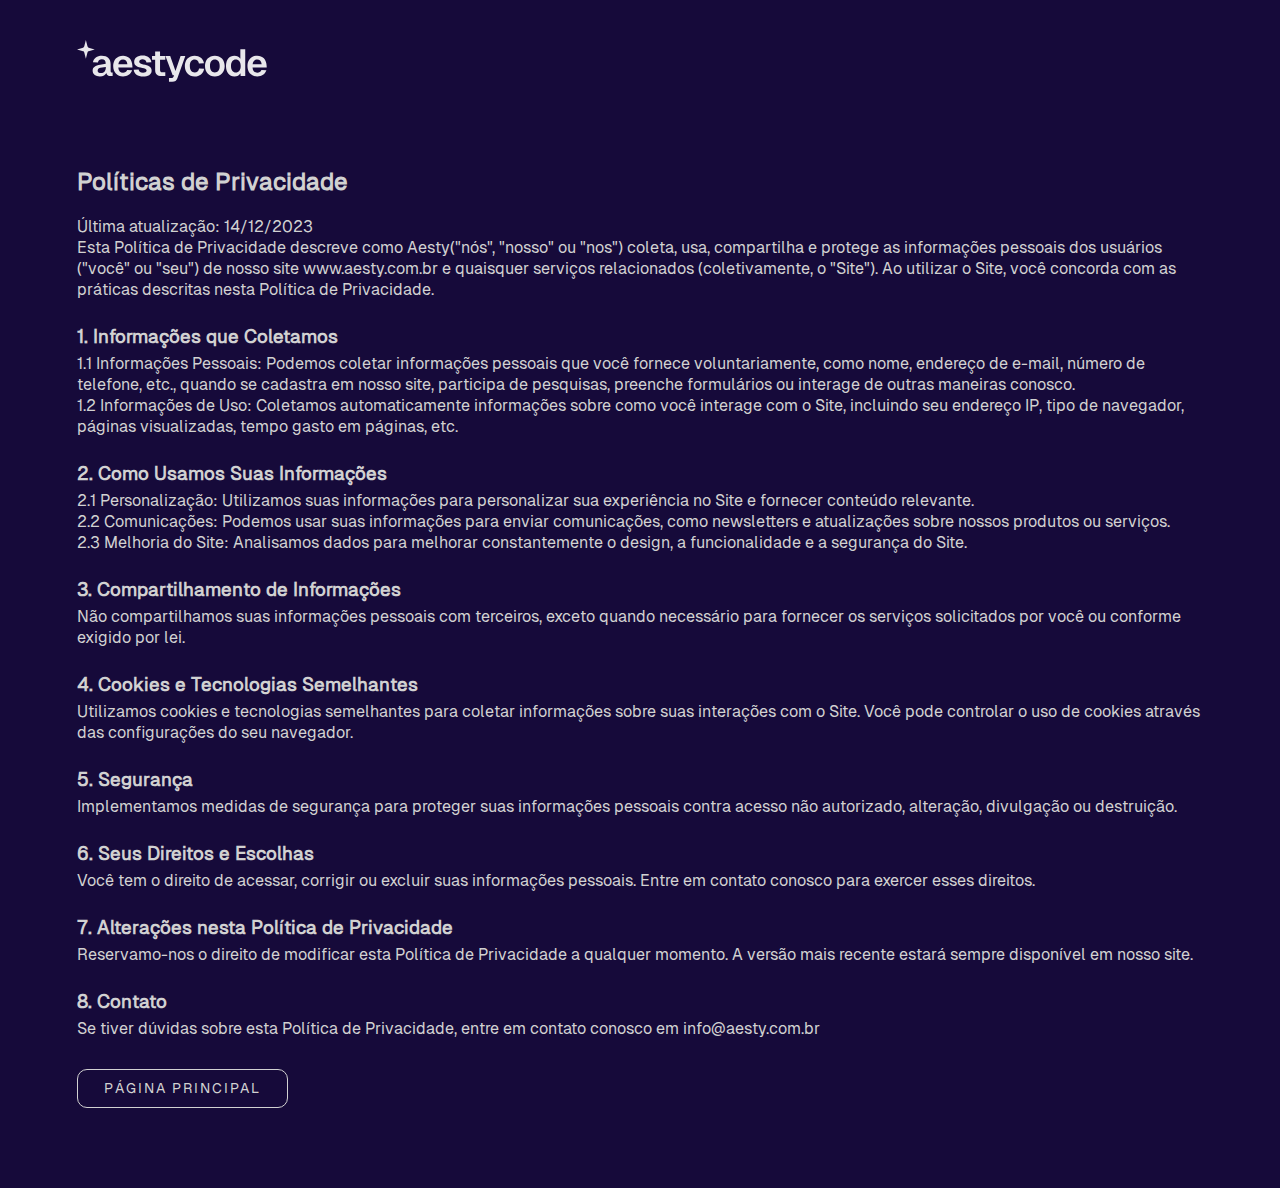
==== politica-de-privacidade.html @ e8071d69 "Atualizações 2024" ====
<!DOCTYPE html>
<html lang="pt-br">
<head>
    <meta charset="UTF-8">
    <meta name="viewport" content="width=device-width, initial-scale=1.0">
    <meta name="description" content="Sites e Landing Pages com design único, boa usabilidade e alta performance.">
    <meta name="author" content="Aestycode">
    <meta property="og:title" content="Aestycode - Sites e Landing Pages.">
    <meta property="og:description" content="Sites e Landing Pages com design único, boa usabilidade e alta performance.">
    <meta property="og:image" content="https://aesty.com.br/assets/images/og-image.jpg">
    <meta property="og:url" content="https://aesty.com.br">
    <title>Política de Privacidade - Aestycode - Sites e Landing Pages com design único, boa usabilidade e alta performance.</title>

    <link rel="shortcut icon" href="favicon.svg" type="svg">

    <link rel="stylesheet" href="assets/css/style.css">
</head>
<body style="background-color: #160a3a;">

    <div class="container">
        <div class="logo-politicas" style="padding-top: 40px;">
            <a href="index.html"><img src="assets/images/Logo_Aestycode_White.svg" width="190"></a>
        </div>
    </div>

    <div class="lgpd">
        <div class="container">
            <h2>Políticas de Privacidade</h2>
            <span>Última atualização: 14/12/2023</span>
            <p>Esta Política de Privacidade descreve como Aesty("nós", "nosso" ou "nos") coleta, usa, compartilha e protege as informações pessoais dos usuários ("você" ou "seu") de nosso site www.aesty.com.br e quaisquer serviços relacionados (coletivamente, o "Site"). Ao utilizar o Site, você concorda com as práticas descritas nesta Política de Privacidade.</p>
            <h3>1. Informações que Coletamos</h3>
            <p>1.1 Informações Pessoais: Podemos coletar informações pessoais que você fornece voluntariamente, como nome, endereço de e-mail, número de telefone, etc., quando se cadastra em nosso site, participa de pesquisas, preenche formulários ou interage de outras maneiras conosco.</p>
            <p>1.2 Informações de Uso: Coletamos automaticamente informações sobre como você interage com o Site, incluindo seu endereço IP, tipo de navegador, páginas visualizadas, tempo gasto em páginas, etc.</p>
            <h3>2. Como Usamos Suas Informações</h3>
            <p>2.1 Personalização: Utilizamos suas informações para personalizar sua experiência no Site e fornecer conteúdo relevante.</p>
            <p>2.2 Comunicações: Podemos usar suas informações para enviar comunicações, como newsletters e atualizações sobre nossos produtos ou serviços.</p>
            <p>2.3 Melhoria do Site: Analisamos dados para melhorar constantemente o design, a funcionalidade e a segurança do Site.</p>
            <h3>3. Compartilhamento de Informações</h3>
            <p>Não compartilhamos suas informações pessoais com terceiros, exceto quando necessário para fornecer os serviços solicitados por você ou conforme exigido por lei.</p>
            <h3>4. Cookies e Tecnologias Semelhantes</h3>
            <p>Utilizamos cookies e tecnologias semelhantes para coletar informações sobre suas interações com o Site. Você pode controlar o uso de cookies através das configurações do seu navegador.</p>
            <h3>5. Segurança</h3>
            <p>Implementamos medidas de segurança para proteger suas informações pessoais contra acesso não autorizado, alteração, divulgação ou destruição.</p>
            <h3>6. Seus Direitos e Escolhas</h3>
            <p>Você tem o direito de acessar, corrigir ou excluir suas informações pessoais. Entre em contato conosco para exercer esses direitos.</p>
            <h3>7. Alterações nesta Política de Privacidade</h3>
            <p>Reservamo-nos o direito de modificar esta Política de Privacidade a qualquer momento. A versão mais recente estará sempre disponível em nosso site.</p>
            <h3>8. Contato</h3>
            <p>Se tiver dúvidas sobre esta Política de Privacidade, entre em contato conosco em info@aesty.com.br</p>
            <a href="index.html">Página Principal</a>
        </div>
    </div>

    <script src="assets/js/script.js"></script>
</body>
</html>
---- assets/css/style.css ----
@font-face{font-family:"Geist";src:url("/assets/fonts/Geist-Regular.woff2") format("woff2");font-style:normal}@font-face{font-family:"Geist-Bold";src:url("/assets/fonts/Geist-Bold.woff2") format("woff2");font-style:normal}@font-face{font-family:"Geist-Semi-Bold";src:url("/assets/fonts/Geist-SemiBold.woff2") format("woff2");font-style:normal}@font-face{font-family:"Geist-Light";src:url("/assets/fonts/Geist-Light.woff2") format("woff2");font-style:normal}*,*::after,*::before{margin:0;padding:0;box-sizing:border-box;scroll-behavior:smooth}html{overflow-x:hidden}body{background-color:#160a3a;font-family:"Geist",sans-serif;overflow-x:hidden}img{max-width:100%}h1{font-family:"Geist-Light"}a{text-decoration:none}.container{max-width:1920px;margin:0 auto;padding:0 6%}.arrow-down{bottom:50px}.cta-btn{display:flex;justify-content:center;align-items:center;gap:6px;background-color:#d3caec;border-radius:49px;padding:12px 20px;color:#d3caec;font-family:"Geist",Arial,Helvetica,sans-serif;letter-spacing:-0.075px;font-size:.875rem;color:#080414;z-index:4;transition:box-shadow .5s ease}.cta-btn:hover{box-shadow:1px 1px 10px 4px rgba(169,147,237,.51)}.cta-btn__mobile{display:none;justify-content:center;align-items:center;position:fixed;bottom:20px;right:20px;background-color:#d3caec;border-radius:50%;width:55px;height:55px;z-index:4;transition:box-shadow .5s ease;box-shadow:1px 1px 10px 2px rgba(169,147,237,.51)}.cta-btn__mobile:hover{box-shadow:1px 1px 10px 4px rgba(169,147,237,.51)}.cta-btn-services{display:flex;align-items:center;gap:6px;color:#d3caec;font-family:"Geist",Arial,Helvetica,sans-serif;letter-spacing:-0.075px;font-size:14px;color:#e8e7eb}.icon-gradiente{z-index:0}.wrapper{background-color:#cacaca;padding-block:80px}.wrapper span{display:block;text-align:center;font-size:24px;color:#160a3a}.starfall{opacity:0;content:"";display:block;width:6px;height:6px;background-color:#d3caec;border-radius:10px;box-shadow:2px 2px 10px rgba(255,255,255,.7);position:absolute}.starfall::after{content:"";display:block;width:50px;height:1px;background:linear-gradient(to right, #D3CAEC 0%, rgba(211, 202, 236, 0) 100%);border-radius:10px;box-shadow:2px 2px 10px rgba(255,255,255,.6);opacity:.5;transform:rotate3d(0, 0, 1, 353deg)}.title-2{color:#e8e7eb;font-family:"Geist-Semi-Bold",Arial,Helvetica,sans-serif;letter-spacing:-0.181rem;background:-webkit-linear-gradient(300deg, #e8e7eb, #A993ED);background-clip:text;-webkit-background-clip:text;-webkit-text-fill-color:rgba(0,0,0,0);font-size:2.5rem;letter-spacing:-2px}.title-1{color:#e8e7eb;font-family:"Geist-Semi-Bold",Arial,Helvetica,sans-serif;letter-spacing:-0.181rem;background:-webkit-linear-gradient(300deg, #e8e7eb, #A993ED);background-clip:text;-webkit-background-clip:text;-webkit-text-fill-color:rgba(0,0,0,0);font-size:4rem;line-height:68px}.lgpd{padding:80px 0;color:#d1d1d1}.lgpd h2{color:#d1d1d1;margin-bottom:20px}.lgpd h3{margin:25px 0px 5px 0}.lgpd a{border:1px solid #d1d1d1;border-radius:10px;text-transform:uppercase;padding:10px 26px;display:inline-block;color:#d1d1d1;font-weight:300;font-size:.875rem;letter-spacing:2px;margin-top:30px;transition:opacity .5s ease}.lgpd a:hover{opacity:.5}@keyframes floating{100%{opacity:0;transform:translateY(10px)}}@keyframes pulse{0%,100%{opacity:1}50%{opacity:0}}@keyframes falling{0%{top:0}50%{opacity:.4}100%{top:100%;opacity:0}}@keyframes falling-down{0%{right:12%;top:20%;opacity:0}25%{opacity:1}50%{opacity:.4}100%{right:100%;top:70%;opacity:0}}@keyframes shining{0%{opacity:.3}100%{opacity:.7}}@keyframes rotate{100%{transform:rotateY(180deg)}}@keyframes fade-down{0%{transform:translateY(-15%)}100%{transform:translateY(0%)}}header{position:fixed;-webkit-backdrop-filter:blur(2px);backdrop-filter:blur(2px);background-color:rgba(20,9,53,.4392156863);display:block;z-index:100;width:100%;height:90px}header nav{height:100%;width:100%;display:flex;justify-content:space-between;align-items:center}.hero{background:linear-gradient(180deg, #160a3a 0%, #080414 100%);width:100%;position:relative}.hero .planet{content:"";display:block;width:32px;height:32px;background-color:#d3caec;border-radius:50%;box-shadow:2px 2px 10px rgba(110,110,110,.7);position:absolute}.hero__content{display:flex;justify-content:center;align-items:center;flex-direction:column;text-align:center;width:100%;height:100vh}.hero__content .star{position:absolute;content:"";display:block;width:7px;height:7px;background-color:#d3caec;border-radius:10px;box-shadow:2px 2px 10px rgba(255,255,255,.7)}.hero__content h1{z-index:4;position:relative;display:flex;flex-direction:column-reverse}.hero__content h1::after{content:url("/assets/images/Icon_Mini.svg");animation:shining infinite 1s alternate}.hero__content p{margin-top:30px;margin-bottom:30px;color:#d3caec;font-family:"Geist",Arial,Helvetica,sans-serif;letter-spacing:-0.075px;z-index:4}.hero .arrow-down{animation:floating 2s infinite alternate ease}.hero .logo-floating{position:absolute;left:80px;bottom:120px}.beneficios{background:linear-gradient(to bottom, #080414, rgba(22, 10, 58, 0.768627451)),url("/assets/images/wp-stars.jpg");background-position:top;background-repeat:no-repeat;background-size:cover;display:flex;justify-content:center;align-items:center;flex-direction:column}.beneficios__upper{margin-top:100px;margin-bottom:60px;text-align:center}.beneficios__upper h2{margin-bottom:20px}.beneficios__upper p{color:#d3caec;font-family:"Geist",Arial,Helvetica,sans-serif;letter-spacing:-0.075px}.beneficios__bottom{display:grid;grid-template-columns:repeat(3, 1fr);justify-content:center;gap:40px;margin-bottom:120px}.beneficios__bottom-card{padding:40px 30px;border:1px #d3caec solid;border-radius:10px}.beneficios__bottom-card h3{margin-top:10px;margin-bottom:20px;color:#e8e7eb;font-size:1.5rem}.beneficios__bottom-card p{color:#d3caec;font-family:"Geist",Arial,Helvetica,sans-serif;letter-spacing:-0.075px;font-weight:lighter;font-size:1rem;line-height:1.5rem}.diferenciais{background:linear-gradient(to top, #080414, rgba(22, 10, 58, 0.768627451)),url("/assets/images/wp-stars.jpg");background-size:cover;padding-top:120px;padding-bottom:60px;display:flex;justify-content:center;align-items:center;flex-direction:column}.diferenciais__upper{text-align:center;margin-bottom:40px}.diferenciais__upper h2{margin-bottom:20px}.diferenciais__upper p{color:#d3caec;font-family:"Geist",Arial,Helvetica,sans-serif;letter-spacing:-0.075px}.diferenciais__bottom{display:grid;margin-top:60px;grid-template-columns:repeat(4, 1fr);gap:20px}.diferenciais__bottom-card{padding:30px;border-radius:12px;border:1.502px solid var(--stroke, rgba(157, 144, 200, 0.49));background:rgba(175,148,255,.05);position:relative}.diferenciais__bottom-card h3{margin-top:30px;margin-bottom:20px;color:#e8e7eb;font-size:1.375rem}.diferenciais__bottom-card img{position:absolute;transform:translateX(-50%);left:50%;top:-37px}.diferenciais__bottom-card p{color:#d3caec;font-family:"Geist",Arial,Helvetica,sans-serif;letter-spacing:-0.075px;font-weight:lighter;font-size:1rem;line-height:1.5rem}.servicos{background:url("/assets/images/wrapper-servicos.jpg");background-size:cover;background-position:top center;background-repeat:no-repeat;padding-top:120px;padding-bottom:120px;position:relative}.servicos .container{display:flex;flex-direction:column;gap:50px}.servicos__left{flex:2;z-index:4}.servicos__left h2{margin-bottom:60px;text-align:center}.servicos__left-cards{display:grid;grid-template-columns:repeat(4, 1fr);gap:20px}.servicos__left-cards .servicos__card{border-radius:12px;border:1.502px solid var(--stroke, rgba(157, 144, 200, 0.49));background:rgba(175,148,255,.11);transition:background-color 1s ease;display:flex;justify-content:space-between;flex-direction:column;height:100%}.servicos__left-cards .servicos__card:first-child{position:relative}.servicos__left-cards .servicos__card:first-child::before{display:block;content:url("/assets/images/Icon_Aesty_White_Shiny.svg");position:absolute;top:-44px;left:-44px}.servicos__left-cards .servicos__card-text{padding:30px 30px 35px 30px}.servicos__left-cards .servicos__card a{display:flex;justify-content:center;align-items:center;padding-block:15px;background-color:#e8e7eb;border-radius:0 0 8px 8px;color:#080414;font-size:1rem;transition:background-color 1s ease}.servicos__left-cards .servicos__card a:hover{background-color:#d3caec}.servicos__left-cards .servicos__card h3{color:#e8e7eb;font-size:1.5rem}.servicos__left-cards .servicos__card p{margin:15px 0 15px 0;color:#d3caec;font-family:"Geist",Arial,Helvetica,sans-serif;letter-spacing:-0.075px;font-weight:lighter;font-size:1rem;line-height:1.5rem;color:#d3caec}.servicos__left-cards .servicos__card:hover{background:#fff}.servicos__left-cards .servicos__card:hover h3,.servicos__left-cards .servicos__card:hover p,.servicos__left-cards .servicos__card:hover a{color:#160a3a}.servicos__right{flex:1;padding:50px;background-color:rgba(22,10,58,.3764705882);-webkit-backdrop-filter:blur(1.9px);backdrop-filter:blur(1.9px);border-radius:20px;display:flex;flex-direction:column;gap:15px;z-index:4;display:none}.servicos__right h3{color:#e8e7eb;margin-bottom:15px;font-size:1.5rem}.servicos__right span{color:#d3caec;font-family:"Geist",Arial,Helvetica,sans-serif;letter-spacing:-0.075px;color:#e8e7eb;display:flex;align-items:center;gap:8px}.servicos__right span::before{content:url("/assets/images/Icon_Mini.svg")}.servicos__bottom{margin-top:120px;display:flex;align-items:center;gap:30px}.servicos__bottom h2{flex:1.5;text-align:center}.servicos__bottom ul{flex:1;display:grid;grid-template-columns:repeat(2, 1fr);grid-template-rows:repeat(4, 1fr);gap:20px}.servicos__bottom ul li{list-style:none;display:flex;gap:8px;align-items:center;padding:15px 25px;border-radius:12px;border:1.502px solid var(--stroke, rgba(157, 144, 200, 0.49));background:rgba(175,148,255,.07);color:#e8e7eb;color:#d3caec;font-family:"Geist",Arial,Helvetica,sans-serif;letter-spacing:-0.075px}.servicos__bottom ul li::before{content:url("/assets/images/Icon_Mini.svg")}.portfolio{background:linear-gradient(360deg, #160a3a 0%, #080414 100%);padding-block:90px}.portfolio__bottom{display:grid;grid-template-columns:repeat(3, 1fr);justify-content:center;gap:20px}.portfolio__bottom:hover img:not(:hover){opacity:.4}.portfolio__bottom img{transition:transform 1s ease,opacity 1s ease;border-radius:10px;-o-object-fit:cover;object-fit:cover;width:100%}.portfolio__bottom img:hover{transform:scale(1.05)}.faq{background:linear-gradient(to bottom, #080414, rgba(22, 10, 58, 0.768627451)),url("/assets/images/wp-stars.jpg");background-size:cover;padding-top:100px;padding-bottom:40px}.faq .container{display:flex;flex-direction:column;align-items:center;justify-content:center}.faq h2{margin-bottom:40px;text-align:center}.faq-lista{display:flex;flex-direction:column;width:60%;background-color:rgba(22,10,58,.5137254902);padding:40px;border-radius:20px}.faq-lista dt{display:flex;gap:7px;margin-top:30px;margin-bottom:20px;color:#d3caec;font-size:1.375rem;cursor:pointer;transition:opacity .5s ease}.faq-lista dt:hover{opacity:.5}.faq-lista dt::before{content:url("/assets/images/Icon_Mini.svg")}.faq-lista dt.active::before{animation:rotate .4s forwards ease}.faq-lista dd{display:none;color:#d3caec;font-family:"Geist",Arial,Helvetica,sans-serif;letter-spacing:-0.075px;color:#b7b3c2;font-size:.875rem;line-height:22px}.faq-lista dd.active{display:block;animation:fade-down .4s forwards ease}.faq .cta-wrapper{padding-block:120px;position:relative}.faq .cta-wrapper__content{display:flex;flex-direction:column;align-items:center;justify-content:center}.faq .cta-wrapper__content span{text-align:center;margin-bottom:20px;position:relative;display:flex;flex-direction:column-reverse}.faq .cta-wrapper__content span::after{content:url("/assets/images/Icon_Mini.svg");animation:shining infinite 1s alternate}.faq .cta-wrapper__content a{color:#d3caec;font-family:"Geist",Arial,Helvetica,sans-serif;letter-spacing:-0.075px;color:#d3caec;border:1px solid #d3caec;border-radius:20px;padding:16px 24px;display:flex;align-items:center;gap:4px;transition:box-shadow .5s ease}.faq .cta-wrapper__content a:hover{box-shadow:1px 1px 10px 4px rgba(169,147,237,.51)}footer{background-color:#080414;padding-block:40px}footer .footer-menu{display:flex;justify-content:space-between;align-items:center}footer .footer-menu__politicas{display:flex;gap:15px}footer .footer-menu__politicas a{color:#e8e7eb;font-size:.875rem}.copy{padding-block:7px}.copy span{font-size:.75rem;color:#a993ed}@media(max-width: 960px){.container{padding:0 3%}.beneficios__bottom{gap:20px}.diferenciais__bottom{grid-template-columns:repeat(2, 1fr);gap:40px;row-gap:50px}.portfolio__bottom{grid-template-columns:repeat(2, 1fr);gap:30px}.servicos .container{gap:20px}.servicos__left-cards{grid-template-columns:repeat(2, 1fr)}}@media(max-width: 767px){.title-1{font-size:3.25rem;line-height:54px;letter-spacing:-1.7px}.beneficios__bottom{grid-template-columns:repeat(2, 1fr)}.beneficios__bottom-card:last-child{grid-column:-3/-1}.servicos{background:url("/assets/images/wrapper-servicos-mobile.jpg")}.servicos .container{flex-direction:column;gap:30px}.servicos__right{align-items:center;text-align:center}.servicos__bottom{flex-direction:column}.faq-lista{width:100%}}@media(max-width: 576px){.title-1{font-size:2.5rem;line-height:46px}.title-2{font-size:2rem}header{height:75px}header nav{justify-content:center}header nav .cta-btn__desktop{display:none}.cta-btn__mobile{display:flex}.icon-gradiente{display:none}.arrow-down{bottom:80px}.servicos{padding-top:0}.servicos__bottom ul{gap:10px}.beneficios__bottom{grid-template-columns:1fr}.beneficios__bottom-card:last-child{grid-column:auto}.diferenciais__bottom{grid-template-columns:1fr;row-gap:50px}.portfolio__bottom{grid-template-columns:1fr;gap:20px}.servicos .container{flex-direction:column;gap:30px}.servicos__left h2{text-align:center}.servicos__left-cards{grid-template-columns:1fr}footer{padding-block:20px}footer .footer-menu{flex-direction:column;gap:40px}}@media(max-width: 400px){.servicos__bottom ul{grid-template-columns:repeat(1, 1fr)}}/*# sourceMappingURL=style.css.map */
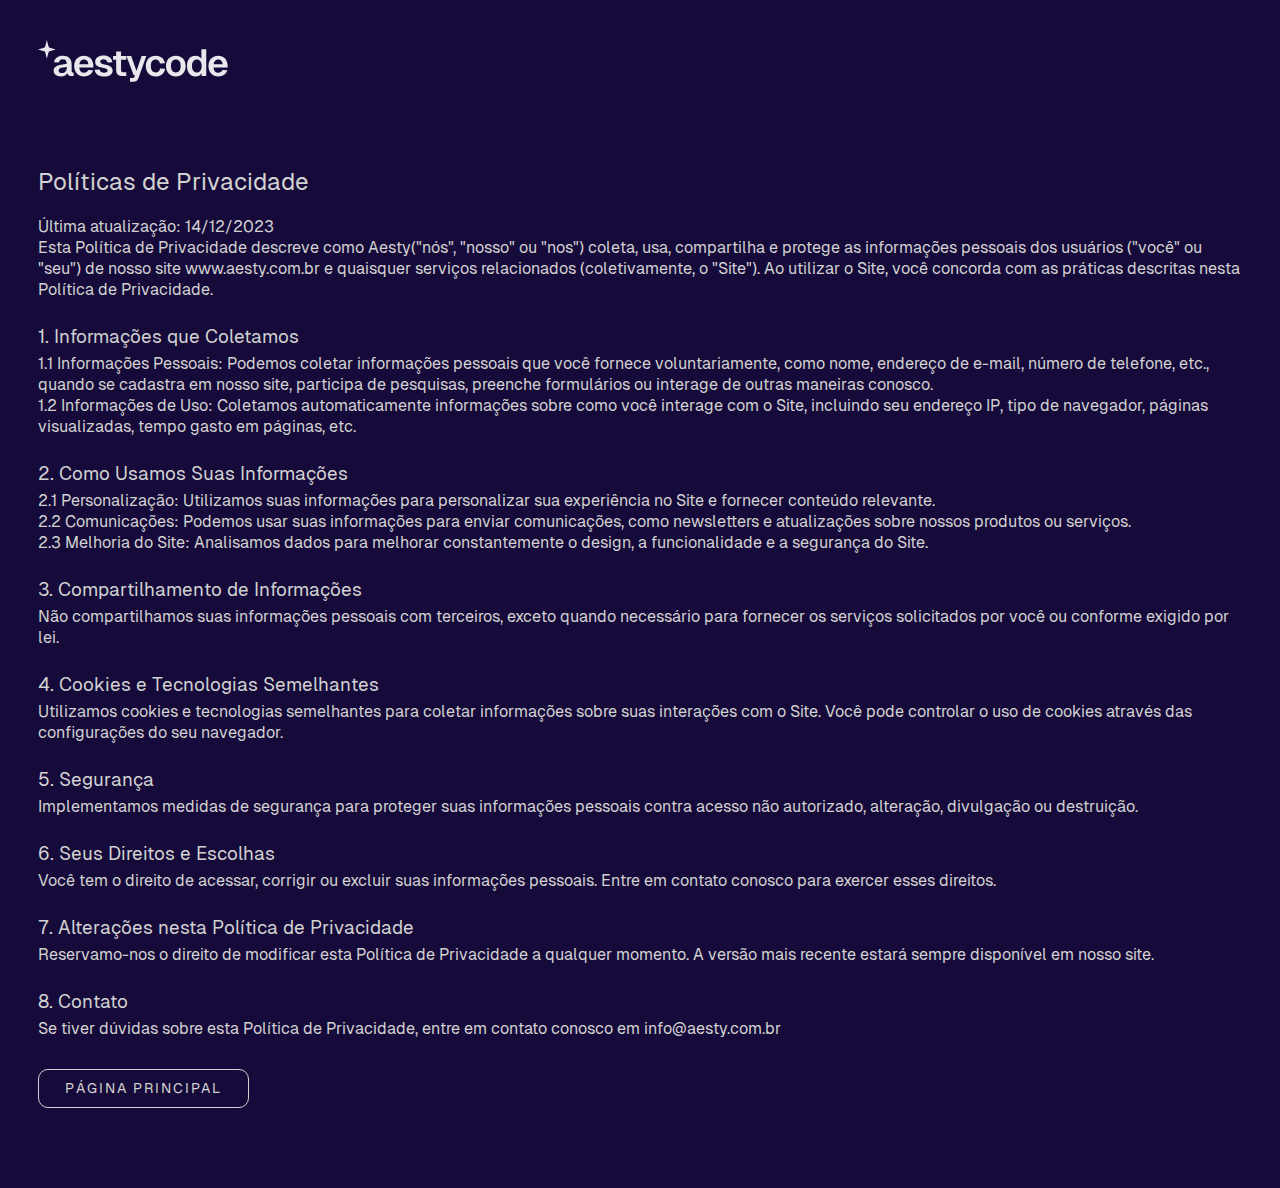
==== commit 66d6f5ba: "ajustes de compatibilidade ios" ====
--- a/politica-de-privacidade.html
+++ b/politica-de-privacidade.html
@@ -1,16 +1,28 @@
 <!DOCTYPE html>
 <html lang="pt-br">
 <head>
+    <!-- Google tag (gtag.js) -->
+    <script async src="https://www.googletagmanager.com/gtag/js?id=G-75QSMCPX70"></script>
+    <script>
+        window.dataLayer = window.dataLayer || [];
+        function gtag(){dataLayer.push(arguments);}
+        gtag('js', new Date());
+
+        gtag('config', 'G-75QSMCPX70');
+    </script>
     <meta charset="UTF-8">
     <meta name="viewport" content="width=device-width, initial-scale=1.0">
     <meta name="description" content="Sites e Landing Pages com design único, boa usabilidade e alta performance.">
     <meta name="author" content="Aestycode">
+    <meta property="og:locale" content="pt_BR" />
+    <meta property="og:type" content="website" />
     <meta property="og:title" content="Aestycode - Sites e Landing Pages.">
     <meta property="og:description" content="Sites e Landing Pages com design único, boa usabilidade e alta performance.">
+    <meta property="og:site_name" content="Aestycode" />
     <meta property="og:image" content="https://aesty.com.br/assets/images/og-image.jpg">
     <meta property="og:url" content="https://aesty.com.br">
     <title>Política de Privacidade - Aestycode - Sites e Landing Pages com design único, boa usabilidade e alta performance.</title>
-
+    <link rel="canonical" href="https://aesty.com.br/" />
     <link rel="shortcut icon" href="favicon.svg" type="svg">
 
     <link rel="stylesheet" href="assets/css/style.css">
--- a/assets/css/style.css
+++ b/assets/css/style.css
@@ -1 +1 @@
-@font-face{font-family:"Geist";src:url("/assets/fonts/Geist-Regular.woff2") format("woff2");font-style:normal}@font-face{font-family:"Geist-Bold";src:url("/assets/fonts/Geist-Bold.woff2") format("woff2");font-style:normal}@font-face{font-family:"Geist-Semi-Bold";src:url("/assets/fonts/Geist-SemiBold.woff2") format("woff2");font-style:normal}@font-face{font-family:"Geist-Light";src:url("/assets/fonts/Geist-Light.woff2") format("woff2");font-style:normal}*,*::after,*::before{margin:0;padding:0;box-sizing:border-box;scroll-behavior:smooth}html{overflow-x:hidden}body{background-color:#160a3a;font-family:"Geist",sans-serif;overflow-x:hidden}img{max-width:100%}h1{font-family:"Geist-Light"}a{text-decoration:none}.container{max-width:1920px;margin:0 auto;padding:0 6%}.arrow-down{bottom:50px}.cta-btn{display:flex;justify-content:center;align-items:center;gap:6px;background-color:#d3caec;border-radius:49px;padding:12px 20px;color:#d3caec;font-family:"Geist",Arial,Helvetica,sans-serif;letter-spacing:-0.075px;font-size:.875rem;color:#080414;z-index:4;transition:box-shadow .5s ease}.cta-btn:hover{box-shadow:1px 1px 10px 4px rgba(169,147,237,.51)}.cta-btn__mobile{display:none;justify-content:center;align-items:center;position:fixed;bottom:20px;right:20px;background-color:#d3caec;border-radius:50%;width:55px;height:55px;z-index:4;transition:box-shadow .5s ease;box-shadow:1px 1px 10px 2px rgba(169,147,237,.51)}.cta-btn__mobile:hover{box-shadow:1px 1px 10px 4px rgba(169,147,237,.51)}.cta-btn-services{display:flex;align-items:center;gap:6px;color:#d3caec;font-family:"Geist",Arial,Helvetica,sans-serif;letter-spacing:-0.075px;font-size:14px;color:#e8e7eb}.icon-gradiente{z-index:0}.wrapper{background-color:#cacaca;padding-block:80px}.wrapper span{display:block;text-align:center;font-size:24px;color:#160a3a}.starfall{opacity:0;content:"";display:block;width:6px;height:6px;background-color:#d3caec;border-radius:10px;box-shadow:2px 2px 10px rgba(255,255,255,.7);position:absolute}.starfall::after{content:"";display:block;width:50px;height:1px;background:linear-gradient(to right, #D3CAEC 0%, rgba(211, 202, 236, 0) 100%);border-radius:10px;box-shadow:2px 2px 10px rgba(255,255,255,.6);opacity:.5;transform:rotate3d(0, 0, 1, 353deg)}.title-2{color:#e8e7eb;font-family:"Geist-Semi-Bold",Arial,Helvetica,sans-serif;letter-spacing:-0.181rem;background:-webkit-linear-gradient(300deg, #e8e7eb, #A993ED);background-clip:text;-webkit-background-clip:text;-webkit-text-fill-color:rgba(0,0,0,0);font-size:2.5rem;letter-spacing:-2px}.title-1{color:#e8e7eb;font-family:"Geist-Semi-Bold",Arial,Helvetica,sans-serif;letter-spacing:-0.181rem;background:-webkit-linear-gradient(300deg, #e8e7eb, #A993ED);background-clip:text;-webkit-background-clip:text;-webkit-text-fill-color:rgba(0,0,0,0);font-size:4rem;line-height:68px}.lgpd{padding:80px 0;color:#d1d1d1}.lgpd h2{color:#d1d1d1;margin-bottom:20px}.lgpd h3{margin:25px 0px 5px 0}.lgpd a{border:1px solid #d1d1d1;border-radius:10px;text-transform:uppercase;padding:10px 26px;display:inline-block;color:#d1d1d1;font-weight:300;font-size:.875rem;letter-spacing:2px;margin-top:30px;transition:opacity .5s ease}.lgpd a:hover{opacity:.5}@keyframes floating{100%{opacity:0;transform:translateY(10px)}}@keyframes pulse{0%,100%{opacity:1}50%{opacity:0}}@keyframes falling{0%{top:0}50%{opacity:.4}100%{top:100%;opacity:0}}@keyframes falling-down{0%{right:12%;top:20%;opacity:0}25%{opacity:1}50%{opacity:.4}100%{right:100%;top:70%;opacity:0}}@keyframes shining{0%{opacity:.3}100%{opacity:.7}}@keyframes rotate{100%{transform:rotateY(180deg)}}@keyframes fade-down{0%{transform:translateY(-15%)}100%{transform:translateY(0%)}}header{position:fixed;-webkit-backdrop-filter:blur(2px);backdrop-filter:blur(2px);background-color:rgba(20,9,53,.4392156863);display:block;z-index:100;width:100%;height:90px}header nav{height:100%;width:100%;display:flex;justify-content:space-between;align-items:center}.hero{background:linear-gradient(180deg, #160a3a 0%, #080414 100%);width:100%;position:relative}.hero .planet{content:"";display:block;width:32px;height:32px;background-color:#d3caec;border-radius:50%;box-shadow:2px 2px 10px rgba(110,110,110,.7);position:absolute}.hero__content{display:flex;justify-content:center;align-items:center;flex-direction:column;text-align:center;width:100%;height:100vh}.hero__content .star{position:absolute;content:"";display:block;width:7px;height:7px;background-color:#d3caec;border-radius:10px;box-shadow:2px 2px 10px rgba(255,255,255,.7)}.hero__content h1{z-index:4;position:relative;display:flex;flex-direction:column-reverse}.hero__content h1::after{content:url("/assets/images/Icon_Mini.svg");animation:shining infinite 1s alternate}.hero__content p{margin-top:30px;margin-bottom:30px;color:#d3caec;font-family:"Geist",Arial,Helvetica,sans-serif;letter-spacing:-0.075px;z-index:4}.hero .arrow-down{animation:floating 2s infinite alternate ease}.hero .logo-floating{position:absolute;left:80px;bottom:120px}.beneficios{background:linear-gradient(to bottom, #080414, rgba(22, 10, 58, 0.768627451)),url("/assets/images/wp-stars.jpg");background-position:top;background-repeat:no-repeat;background-size:cover;display:flex;justify-content:center;align-items:center;flex-direction:column}.beneficios__upper{margin-top:100px;margin-bottom:60px;text-align:center}.beneficios__upper h2{margin-bottom:20px}.beneficios__upper p{color:#d3caec;font-family:"Geist",Arial,Helvetica,sans-serif;letter-spacing:-0.075px}.beneficios__bottom{display:grid;grid-template-columns:repeat(3, 1fr);justify-content:center;gap:40px;margin-bottom:120px}.beneficios__bottom-card{padding:40px 30px;border:1px #d3caec solid;border-radius:10px}.beneficios__bottom-card h3{margin-top:10px;margin-bottom:20px;color:#e8e7eb;font-size:1.5rem}.beneficios__bottom-card p{color:#d3caec;font-family:"Geist",Arial,Helvetica,sans-serif;letter-spacing:-0.075px;font-weight:lighter;font-size:1rem;line-height:1.5rem}.diferenciais{background:linear-gradient(to top, #080414, rgba(22, 10, 58, 0.768627451)),url("/assets/images/wp-stars.jpg");background-size:cover;padding-top:120px;padding-bottom:60px;display:flex;justify-content:center;align-items:center;flex-direction:column}.diferenciais__upper{text-align:center;margin-bottom:40px}.diferenciais__upper h2{margin-bottom:20px}.diferenciais__upper p{color:#d3caec;font-family:"Geist",Arial,Helvetica,sans-serif;letter-spacing:-0.075px}.diferenciais__bottom{display:grid;margin-top:60px;grid-template-columns:repeat(4, 1fr);gap:20px}.diferenciais__bottom-card{padding:30px;border-radius:12px;border:1.502px solid var(--stroke, rgba(157, 144, 200, 0.49));background:rgba(175,148,255,.05);position:relative}.diferenciais__bottom-card h3{margin-top:30px;margin-bottom:20px;color:#e8e7eb;font-size:1.375rem}.diferenciais__bottom-card img{position:absolute;transform:translateX(-50%);left:50%;top:-37px}.diferenciais__bottom-card p{color:#d3caec;font-family:"Geist",Arial,Helvetica,sans-serif;letter-spacing:-0.075px;font-weight:lighter;font-size:1rem;line-height:1.5rem}.servicos{background:url("/assets/images/wrapper-servicos.jpg");background-size:cover;background-position:top center;background-repeat:no-repeat;padding-top:120px;padding-bottom:120px;position:relative}.servicos .container{display:flex;flex-direction:column;gap:50px}.servicos__left{flex:2;z-index:4}.servicos__left h2{margin-bottom:60px;text-align:center}.servicos__left-cards{display:grid;grid-template-columns:repeat(4, 1fr);gap:20px}.servicos__left-cards .servicos__card{border-radius:12px;border:1.502px solid var(--stroke, rgba(157, 144, 200, 0.49));background:rgba(175,148,255,.11);transition:background-color 1s ease;display:flex;justify-content:space-between;flex-direction:column;height:100%}.servicos__left-cards .servicos__card:first-child{position:relative}.servicos__left-cards .servicos__card:first-child::before{display:block;content:url("/assets/images/Icon_Aesty_White_Shiny.svg");position:absolute;top:-44px;left:-44px}.servicos__left-cards .servicos__card-text{padding:30px 30px 35px 30px}.servicos__left-cards .servicos__card a{display:flex;justify-content:center;align-items:center;padding-block:15px;background-color:#e8e7eb;border-radius:0 0 8px 8px;color:#080414;font-size:1rem;transition:background-color 1s ease}.servicos__left-cards .servicos__card a:hover{background-color:#d3caec}.servicos__left-cards .servicos__card h3{color:#e8e7eb;font-size:1.5rem}.servicos__left-cards .servicos__card p{margin:15px 0 15px 0;color:#d3caec;font-family:"Geist",Arial,Helvetica,sans-serif;letter-spacing:-0.075px;font-weight:lighter;font-size:1rem;line-height:1.5rem;color:#d3caec}.servicos__left-cards .servicos__card:hover{background:#fff}.servicos__left-cards .servicos__card:hover h3,.servicos__left-cards .servicos__card:hover p,.servicos__left-cards .servicos__card:hover a{color:#160a3a}.servicos__right{flex:1;padding:50px;background-color:rgba(22,10,58,.3764705882);-webkit-backdrop-filter:blur(1.9px);backdrop-filter:blur(1.9px);border-radius:20px;display:flex;flex-direction:column;gap:15px;z-index:4;display:none}.servicos__right h3{color:#e8e7eb;margin-bottom:15px;font-size:1.5rem}.servicos__right span{color:#d3caec;font-family:"Geist",Arial,Helvetica,sans-serif;letter-spacing:-0.075px;color:#e8e7eb;display:flex;align-items:center;gap:8px}.servicos__right span::before{content:url("/assets/images/Icon_Mini.svg")}.servicos__bottom{margin-top:120px;display:flex;align-items:center;gap:30px}.servicos__bottom h2{flex:1.5;text-align:center}.servicos__bottom ul{flex:1;display:grid;grid-template-columns:repeat(2, 1fr);grid-template-rows:repeat(4, 1fr);gap:20px}.servicos__bottom ul li{list-style:none;display:flex;gap:8px;align-items:center;padding:15px 25px;border-radius:12px;border:1.502px solid var(--stroke, rgba(157, 144, 200, 0.49));background:rgba(175,148,255,.07);color:#e8e7eb;color:#d3caec;font-family:"Geist",Arial,Helvetica,sans-serif;letter-spacing:-0.075px}.servicos__bottom ul li::before{content:url("/assets/images/Icon_Mini.svg")}.portfolio{background:linear-gradient(360deg, #160a3a 0%, #080414 100%);padding-block:90px}.portfolio__bottom{display:grid;grid-template-columns:repeat(3, 1fr);justify-content:center;gap:20px}.portfolio__bottom:hover img:not(:hover){opacity:.4}.portfolio__bottom img{transition:transform 1s ease,opacity 1s ease;border-radius:10px;-o-object-fit:cover;object-fit:cover;width:100%}.portfolio__bottom img:hover{transform:scale(1.05)}.faq{background:linear-gradient(to bottom, #080414, rgba(22, 10, 58, 0.768627451)),url("/assets/images/wp-stars.jpg");background-size:cover;padding-top:100px;padding-bottom:40px}.faq .container{display:flex;flex-direction:column;align-items:center;justify-content:center}.faq h2{margin-bottom:40px;text-align:center}.faq-lista{display:flex;flex-direction:column;width:60%;background-color:rgba(22,10,58,.5137254902);padding:40px;border-radius:20px}.faq-lista dt{display:flex;gap:7px;margin-top:30px;margin-bottom:20px;color:#d3caec;font-size:1.375rem;cursor:pointer;transition:opacity .5s ease}.faq-lista dt:hover{opacity:.5}.faq-lista dt::before{content:url("/assets/images/Icon_Mini.svg")}.faq-lista dt.active::before{animation:rotate .4s forwards ease}.faq-lista dd{display:none;color:#d3caec;font-family:"Geist",Arial,Helvetica,sans-serif;letter-spacing:-0.075px;color:#b7b3c2;font-size:.875rem;line-height:22px}.faq-lista dd.active{display:block;animation:fade-down .4s forwards ease}.faq .cta-wrapper{padding-block:120px;position:relative}.faq .cta-wrapper__content{display:flex;flex-direction:column;align-items:center;justify-content:center}.faq .cta-wrapper__content span{text-align:center;margin-bottom:20px;position:relative;display:flex;flex-direction:column-reverse}.faq .cta-wrapper__content span::after{content:url("/assets/images/Icon_Mini.svg");animation:shining infinite 1s alternate}.faq .cta-wrapper__content a{color:#d3caec;font-family:"Geist",Arial,Helvetica,sans-serif;letter-spacing:-0.075px;color:#d3caec;border:1px solid #d3caec;border-radius:20px;padding:16px 24px;display:flex;align-items:center;gap:4px;transition:box-shadow .5s ease}.faq .cta-wrapper__content a:hover{box-shadow:1px 1px 10px 4px rgba(169,147,237,.51)}footer{background-color:#080414;padding-block:40px}footer .footer-menu{display:flex;justify-content:space-between;align-items:center}footer .footer-menu__politicas{display:flex;gap:15px}footer .footer-menu__politicas a{color:#e8e7eb;font-size:.875rem}.copy{padding-block:7px}.copy span{font-size:.75rem;color:#a993ed}@media(max-width: 960px){.container{padding:0 3%}.beneficios__bottom{gap:20px}.diferenciais__bottom{grid-template-columns:repeat(2, 1fr);gap:40px;row-gap:50px}.portfolio__bottom{grid-template-columns:repeat(2, 1fr);gap:30px}.servicos .container{gap:20px}.servicos__left-cards{grid-template-columns:repeat(2, 1fr)}}@media(max-width: 767px){.title-1{font-size:3.25rem;line-height:54px;letter-spacing:-1.7px}.beneficios__bottom{grid-template-columns:repeat(2, 1fr)}.beneficios__bottom-card:last-child{grid-column:-3/-1}.servicos{background:url("/assets/images/wrapper-servicos-mobile.jpg")}.servicos .container{flex-direction:column;gap:30px}.servicos__right{align-items:center;text-align:center}.servicos__bottom{flex-direction:column}.faq-lista{width:100%}}@media(max-width: 576px){.title-1{font-size:2.5rem;line-height:46px}.title-2{font-size:2rem}header{height:75px}header nav{justify-content:center}header nav .cta-btn__desktop{display:none}.cta-btn__mobile{display:flex}.icon-gradiente{display:none}.arrow-down{bottom:80px}.servicos{padding-top:0}.servicos__bottom ul{gap:10px}.beneficios__bottom{grid-template-columns:1fr}.beneficios__bottom-card:last-child{grid-column:auto}.diferenciais__bottom{grid-template-columns:1fr;row-gap:50px}.portfolio__bottom{grid-template-columns:1fr;gap:20px}.servicos .container{flex-direction:column;gap:30px}.servicos__left h2{text-align:center}.servicos__left-cards{grid-template-columns:1fr}footer{padding-block:20px}footer .footer-menu{flex-direction:column;gap:40px}}@media(max-width: 400px){.servicos__bottom ul{grid-template-columns:repeat(1, 1fr)}}/*# sourceMappingURL=style.css.map */+@font-face{font-family:"Geist";src:url("/assets/fonts/Geist-Regular.woff2") format("woff2");font-style:normal;font-display:block}@font-face{font-family:"Geist-Bold";src:url("/assets/fonts/Geist-Bold.woff2") format("woff2");font-style:normal;font-weight:normal;font-display:block}@font-face{font-family:"Geist-Semi-Bold";src:url("/assets/fonts/Geist-SemiBold.woff2") format("woff2");font-style:normal;font-weight:normal;font-display:block}@font-face{font-family:"Geist-Light";src:url("/assets/fonts/Geist-Light.woff2") format("woff2");font-style:normal;font-weight:normal;font-display:block}::-moz-selection{background-color:#030014;color:#b499ff;-webkit-text-fill-color:#b499ff}::selection{background-color:#030014;color:#b499ff;-webkit-text-fill-color:#b499ff}*,*::after,*::before{margin:0;padding:0;box-sizing:border-box;scroll-behavior:smooth}html{overflow-x:hidden}body{background-color:#030014;font-family:"Geist",Arial,Helvetica,sans-serif;overflow-x:hidden}img{max-width:100%}a{text-decoration:none}h1,h2,h3,h4,span{font-style:normal;font-weight:normal}.container{max-width:1280px;margin:0 auto}.arrow-down{bottom:50px}.cta-btn{display:flex;justify-content:center;align-items:center;gap:6px;background-color:#e8e7eb;border-radius:49px;padding:12px 20px;color:#e8e7eb;font-family:"Geist",Arial,Helvetica,sans-serif;letter-spacing:-0.3px;font-size:.875rem;color:#030014;z-index:4;transition:all 1s ease}.cta-btn:hover{background-color:#b499ff;box-shadow:1px 1px 10px 4px rgba(169,147,237,.51)}.cta-btn__desktop,.cta-btn__mobile{animation:pulseBorder 2s infinite alternate}.cta-btn__mobile{display:none;justify-content:center;align-items:center;position:fixed;bottom:20px;right:20px;background-color:#e8e7eb;border-radius:50%;width:55px;height:55px;z-index:4;box-shadow:1px 1px 10px 2px rgba(169,147,237,.51)}.cta-btn-services{display:flex;align-items:center;gap:6px;color:#e8e7eb;font-family:"Geist",Arial,Helvetica,sans-serif;letter-spacing:-0.3px;font-size:14px;color:#e8e7eb}.icon-gradiente{z-index:0}.starfall{opacity:0;content:"";display:block;width:6px;height:6px;background-color:#e8e7eb;border-radius:10px;box-shadow:2px 2px 10px rgba(255,255,255,.7);position:absolute}.starfall::after{content:"";display:block;width:50px;height:1px;background:linear-gradient(to right, #E8E7EB 0%, rgba(211, 202, 236, 0) 100%);border-radius:10px;box-shadow:2px 2px 10px rgba(255,255,255,.6);opacity:.5;transform:rotate3d(0, 0, 1, 353deg)}.title-2{color:#e8e7eb;font-family:"Geist-Semi-Bold",Arial,Helvetica,sans-serif;letter-spacing:-2.5px;background:linear-gradient(269deg, #B499FF 7.89%, #E8E7EB 107.36%);background-clip:text;-webkit-background-clip:text;-webkit-text-fill-color:rgba(0,0,0,0);padding-bottom:10px;font-size:3.375rem;font-style:normal;font-weight:normal;line-height:58px;width:70%;margin:0 auto}.title-1{color:#e8e7eb;font-family:"Geist-Semi-Bold",Arial,Helvetica,sans-serif;letter-spacing:-2.5px;background:linear-gradient(269deg, #B499FF 7.89%, #E8E7EB 107.36%);background-clip:text;-webkit-background-clip:text;-webkit-text-fill-color:rgba(0,0,0,0);padding-bottom:10px;font-size:4.5rem;font-style:normal;font-weight:normal;line-height:72px}.before-title{background-color:rgba(152,138,197,.1176470588);border:1px solid rgba(152,138,197,.3490196078);color:rgba(152,138,197,.7529411765);padding:12px 30px;border-radius:58px;font-size:.75rem;line-height:.75rem;text-transform:uppercase;letter-spacing:2px;margin-bottom:20px;display:inline-block;text-align:center}.lgpd{padding:80px 0;color:#d1d1d1}.lgpd h2{color:#d1d1d1;margin-bottom:20px}.lgpd h3{margin:25px 0px 5px 0}.lgpd a{border:1px solid #d1d1d1;border-radius:10px;text-transform:uppercase;padding:10px 26px;display:inline-block;color:#d1d1d1;font-weight:300;font-size:.875rem;letter-spacing:2px;margin-top:30px;transition:opacity .5s ease}.lgpd a:hover{opacity:.5}.blur{position:absolute;width:300px;height:300px;border-radius:9999px;background-color:rgba(255,95,32,.7254901961);filter:blur(300px);-webkit-filter:blur(300px);z-index:101}.noise{top:0;left:0;position:fixed;background:url("/assets/images/noise.gif");opacity:.06;display:block;height:100vh;width:100vw;z-index:10;pointer-events:none}.floating-star{content:url("/assets/images/Icon_Aesty_White.svg");position:absolute;display:block;transform:rotate(-25deg);transform-origin:top;filter:blur(7px);-webkit-filter:blur(7px);animation:floating 4s alternate infinite}@keyframes arrow-floating{0%{opacity:0}50%{opacity:.75}100%{opacity:0;bottom:20px}}@keyframes floating{100%{top:60px}}@keyframes floating-planet{100%{margin-top:15px}}@keyframes pulse{0%,100%{opacity:1}50%{opacity:0}}@keyframes pulseBorder{0%{box-shadow:none}100%{box-shadow:1px 1px 14px 1px #a993ed}}@keyframes movement{0%{right:0;transform:rotate(0);transform-origin:top;opacity:0;visibility:visible}50%{opacity:1}100%{right:100%;transform:rotate(360deg);opacity:0}}@keyframes falling{0%{top:0}50%{opacity:.4}100%{top:100%;opacity:0}}@keyframes falling-down{0%{right:12%;top:20%;opacity:0}25%{opacity:1}50%{opacity:.4}100%{right:100%;top:70%;opacity:0}}@keyframes shining{0%{opacity:.3}100%{opacity:.7}}@keyframes rotate{100%{transform:rotateY(180deg)}}@keyframes rotateX{100%{transform:rotate(360deg)}}@keyframes fade-down{0%{transform:translateY(-15%)}100%{transform:translateY(0%)}}@keyframes slide{0%{transform:translate(0, 0)}100%{transform:translate(-1600px, 0)}}header{position:fixed;background:rgba(0,0,0,0);display:block;z-index:100;width:100%;height:90px;transition:background-color .5s ease}header nav{height:100%;width:100%;display:flex;justify-content:space-between;align-items:center}header.scrolled{backdrop-filter:blur(2px);-webkit-backdrop-filter:blur(2px);background-color:rgba(8,2,26,.4392156863)}.hero{background:linear-gradient(360deg, #030014 0%, #0A0026 100%);width:100%;position:relative}.hero .planet{content:"";display:block;width:32px;height:32px;background-color:#e8e7eb;border-radius:50%;box-shadow:2px 2px 10px rgba(110,110,110,.7);position:absolute}.hero .star{position:absolute;content:"";display:block;width:7px;height:7px;background-color:#e8e7eb;border-radius:10px;box-shadow:2px 2px 10px rgba(255,255,255,.7)}.hero__content{display:flex;justify-content:center;align-items:center;width:70%;margin:0 auto;height:100vh}.hero__content-left{flex:1.4;display:flex;justify-content:center;flex-direction:column;align-content:center;text-align:center}.hero__content-left h1{z-index:4;position:relative;display:flex;flex-direction:column-reverse}.hero__content-left h1::after{content:url("/assets/images/Icon_Mini.svg");animation:shining infinite 1s alternate}.hero__content-left p{margin-top:20px;margin-bottom:30px;color:#e8e7eb;font-family:"Geist Light",Arial,Helvetica,sans-serif;letter-spacing:-0.075px;font-size:1rem;line-height:1.5rem;z-index:4;width:100%}.hero__content-left a{align-self:center}.hero__content-right{flex:1}.hero .arrow-down{animation:arrow-floating 2s infinite ease;position:absolute;bottom:50px;left:50%;transform:translateX(-50%);-webkit-user-select:none;-moz-user-select:none;user-select:none}.hero .logo-floating{position:absolute;left:80px;bottom:120px}.hero .big-planet{display:block;margin:0 auto;width:901px;height:901px;flex-shrink:0;border-radius:50%;background:radial-gradient(105.26% 105.26% at 87.42% 84.25%, #DD9D35 0%, #C67A6E 18%, #9D429E 32%, #4E3388 55%, #120539 98%);box-shadow:35px 25px 61.8px -7px rgba(213,144,76,.14);position:absolute;top:-50%;left:50%;transform:translateX(-50%) rotate(290deg);filter:blur(5.5px);-webkit-filter:blur(5.5px)}.hero .big-planet::before{content:"";display:block;width:31px;height:31px;flex-shrink:0;background:linear-gradient(325deg, #402300 22.32%, #E8AA5C 90.43%);fill:linear-gradient(325deg, #402300 22.32%, #E8AA5C 90.43%);filter:drop-shadow(0px 8px 61.8px #CE865C) blur(1.2999999523px);border-radius:50%;position:absolute;z-index:-1;bottom:0;right:10px}.hero .big-planet::after{content:"";display:block;width:171px;height:171px;flex-shrink:0;background:linear-gradient(150deg, #FFF 13.8%, #4F3993 85.96%);filter:drop-shadow(0px 4px 61.8px rgba(157, 144, 200, 0.51));border-radius:50%;position:absolute;top:-30px;left:60px;z-index:-1}.beneficios{background:linear-gradient(to bottom, #030014, rgba(22, 10, 58, 0.8784313725));background-position:top;background-repeat:no-repeat;background-size:cover;display:flex;justify-content:center;align-items:center;flex-direction:column;position:relative;padding-block:120px}.beneficios__upper{margin-bottom:60px;text-align:center}.beneficios__upper h2{margin-bottom:20px}.beneficios__upper p{color:#e8e7eb;font-family:"Geist",Arial,Helvetica,sans-serif;letter-spacing:-0.3px}.beneficios__bottom{display:grid;grid-template-columns:1fr 1px 1fr 1px 1fr;justify-content:center;gap:40px;margin-bottom:30px}.beneficios__bottom .line{width:1px;height:100%;content:"";display:block;background:linear-gradient(360deg, rgba(3, 0, 20, 0) -2.46%, #E8E7EB 50.82%, rgba(3, 0, 20, 0) 100%)}.beneficios__bottom-card{padding:40px 0}.beneficios__bottom-card::after{width:100%;height:1px;content:"";display:block;background:linear-gradient(90deg, rgba(3, 0, 20, 0) -2.46%, #E8E7EB 50.82%, rgba(3, 0, 20, 0) 100%);margin-top:40px}.beneficios__bottom-card::before{width:100%;height:1px;content:"";display:block;background:linear-gradient(90deg, rgba(3, 0, 20, 0) -2.46%, #E8E7EB 50.82%, rgba(3, 0, 20, 0) 100%);margin-bottom:40px}.beneficios__bottom-card h3{font-family:"Geist-Light",Arial,Helvetica,sans-serif;margin-top:10px;margin-bottom:20px;color:#e8e7eb;font-size:1.5rem}.beneficios__bottom-card p{color:#e8e7eb;font-family:"Geist",Arial,Helvetica,sans-serif;letter-spacing:-0.3px;font-weight:lighter;font-size:1rem;line-height:1.5rem;color:#cacaca}.quemsomos{padding-block:180px;background-color:#030014;position:relative}.quemsomos img{position:absolute;top:-95px;left:50%;transform:translateX(-50%);filter:blur(1.5px);-webkit-filter:blur(1.5px)}.quemsomos .before-title{background-color:#030014;color:#e8e7eb;border:1px solid #e8e7eb}.quemsomos .container{display:flex;justify-content:space-around;align-items:center;gap:30px}.quemsomos__left,.quemsomos__right{flex:1}.quemsomos h2{background:linear-gradient(100deg, #E8E7EB, #030014);background-clip:text;-webkit-background-clip:text;-webkit-text-fill-color:rgba(0,0,0,0);font-size:3.5rem;line-height:62px;opacity:.4;font-family:"Geist-Light";width:100%}.quemsomos p{color:#e8e7eb;font-family:"Geist",Arial,Helvetica,sans-serif;letter-spacing:-0.3px;color:#cacaca;line-height:1.5rem;font-size:1rem}.wrapper{background:#160a3a;background:linear-gradient(240deg, rgb(22, 10, 58), #3c4c84, #242a4d, rgb(22, 10, 58));padding-block:100px}.wrapper .container{display:flex;align-items:center;gap:40}.wrapper__text{flex:1;display:flex;justify-content:flex-start;align-items:flex-start;flex-direction:column;height:100%}.wrapper__text span{margin-top:20px;display:block;text-align:left;font-size:2.5rem;color:#e8e7eb;font-family:"Geist-Light"}.wrapper__star{flex:1;position:relative}.wrapper__star .planet{content:"";display:block;width:32px;height:32px;background-color:#e8e7eb;border-radius:50%;box-shadow:2px 2px 10px rgba(110,110,110,.7);position:absolute;right:0;top:-200px}.wrapper__star .star{position:absolute;content:"";display:block;width:7px;height:7px;background-color:#e8e7eb;border-radius:10px;box-shadow:2px 2px 10px rgba(255,255,255,.7)}.wrapper__star img{position:absolute;right:0;top:0;transform:translateY(-50%);animation:movement 10s alternate-reverse 1.5s infinite;visibility:hidden}.diferenciais{background:linear-gradient(180deg, #030014 0%, #0A0026 100%);background-size:cover;background-position:center;padding-block:180px;display:flex;justify-content:center;align-items:center;flex-direction:column}.diferenciais__upper{text-align:center;margin-bottom:90px}.diferenciais__upper h2{margin-bottom:20px}.diferenciais__upper p{color:#e8e7eb;font-family:"Geist",Arial,Helvetica,sans-serif;letter-spacing:-0.3px}.diferenciais__bottom{display:grid;margin-top:60px;grid-template-columns:repeat(4, 1fr);gap:30px}.diferenciais__bottom-card{padding:50px 30px;position:relative;margin-bottom:20px;border-radius:12px;background:linear-gradient(90deg, rgba(180, 153, 255, 0.06) 5.07%, transparent)}.diferenciais__bottom-card h3{font-family:"Geist-Light",Arial,Helvetica,sans-serif;margin-top:10px;margin-bottom:20px;color:#e8e7eb;font-size:1.5rem}.diferenciais__bottom-card img{position:absolute;transform:translateY(-50%);left:-43px;top:50%}.diferenciais__bottom-card p{color:#e8e7eb;font-family:"Geist",Arial,Helvetica,sans-serif;letter-spacing:-0.3px;font-weight:lighter;font-size:1rem;line-height:1.5rem;color:#cacaca}.portfolio{background:linear-gradient(360deg, #030014 0%, #0A0026 100%);padding-top:100px;position:relative}.portfolio__bottom{display:grid;grid-template-columns:repeat(2, 1fr);justify-content:center;gap:40px}.portfolio__bottom-heading{display:flex;flex-direction:column;justify-content:center}.portfolio__bottom-heading h2{margin:0;width:100%}.portfolio__bottom-heading .before-title{align-self:flex-start}.portfolio__bottom-heading p{margin-top:20px;color:#e8e7eb;font-family:"Geist",Arial,Helvetica,sans-serif;letter-spacing:-0.3px;color:#c4afff;font-size:16px;line-height:24px;letter-spacing:normal;font-family:"Geist-Light",Arial,Helvetica,sans-serif;width:70%}.portfolio__bottom-card .card__info{margin-bottom:20px;display:flex;justify-content:space-between;align-items:center}.portfolio__bottom-card .card__info-title{color:#e8e7eb;font-family:"Geist",Arial,Helvetica,sans-serif;letter-spacing:-0.3px;color:#c4afff;font-size:.75rem;letter-spacing:2.88px;text-transform:uppercase}.portfolio__bottom-card .card__info-type{text-align:center;color:#c4afff;font-size:.675rem;letter-spacing:2.88px;text-transform:uppercase;padding:9px 24px;border-radius:68px;border:1px solid rgba(196,175,255,.12);background:rgba(196,175,255,.04)}.portfolio__bottom-card img{transition:transform 1s ease,opacity 1s ease;border-radius:6px;-o-object-fit:cover;object-fit:cover;width:100%}.portfolio__bottom-card img:hover{transform:scale(1.05)}.portfolio__bottom-card p{margin-top:20px;color:#e8e7eb;font-family:"Geist",Arial,Helvetica,sans-serif;letter-spacing:-0.3px;color:#cacaca;font-size:14px;line-height:22px;letter-spacing:normal;font-family:"Geist-Light",Arial,Helvetica,sans-serif;margin-bottom:20px}.portfolio__list{margin-block:90px;width:100%;display:flex;justify-content:flex-start;align-items:flex-start;overflow-x:scroll;position:relative}.portfolio__list:hover .portfolio__list-itens{animation-play-state:paused}.portfolio__list::-webkit-scrollbar{display:none}.portfolio__list::before,.portfolio__list::after{position:absolute;content:"";display:block;width:200px;height:100%;top:0;z-index:2}.portfolio__list::before{left:0;background:linear-gradient(to left, transparent, #030014)}.portfolio__list::after{right:0;background:linear-gradient(to right, transparent, #030014)}.portfolio__list-itens{width:100%;display:flex;justify-content:flex-start;align-items:flex-start;animation:slide 30s linear infinite}.portfolio__list-item{width:200px;background-color:rgba(44,55,95,.1333333333);min-width:200px;display:flex;align-items:center;justify-content:center;height:100px;border-radius:12px;margin:0 5px}.servicos{background:linear-gradient(to top, #030014, #030014);background-size:cover;background-position:top center;background-repeat:no-repeat;padding-top:100px;padding-bottom:150px;position:relative;scroll-margin-top:90px}.servicos .container{display:flex;flex-direction:column;gap:50px}.servicos__upper{text-align:center;margin-bottom:60px}.servicos__upper svg{animation:shining alternate infinite 1s}.servicos__upper p{margin-top:20px;color:#e8e7eb;font-family:"Geist",Arial,Helvetica,sans-serif;letter-spacing:-0.3px}.servicos__grid{display:grid;grid-template-columns:repeat(4, 1fr);justify-content:center;gap:15px}.servicos__grid .servicos__card{border-radius:6px;background:linear-gradient(180deg, rgba(180, 153, 255, 0.11) 0.65%, transparent);display:flex;justify-content:space-between;flex-direction:column;height:100%;border-top:1px solid rgba(180,153,255,.5215686275);border-inline:1px solid rgba(180,153,255,.2);transition:all .7s ease-in-out;position:relative}.servicos__grid .servicos__card:not(:last-child)::before{border-radius:12px;content:"OFERTA DE LANÇAMENTO AESTY";font-size:.675rem;display:block;width:70%;height:auto;text-align:center;background:#030014;color:#b499ff;font-family:"Geist-Light",Arial,Helvetica,sans-serif;padding:6px 14px;top:-14px;border:1px solid rgba(180,153,255,.5215686275);left:50%;transform:translateX(-50%);position:absolute}.servicos__grid .servicos__card-text{padding:50px 20px}.servicos__grid .servicos__card-text .servicos__subheading{display:inline-block;color:#e8e7eb;font-family:"Geist",Arial,Helvetica,sans-serif;letter-spacing:-0.3px;color:#e8e7eb;font-size:.875rem;margin-bottom:25px;letter-spacing:0}.servicos__grid .servicos__card-text h3{color:#e8e7eb;font-family:"Geist-Semi-Bold",Arial,Helvetica,sans-serif;letter-spacing:-2.5px;background:linear-gradient(269deg, #B499FF 7.89%, #E8E7EB 107.36%);background-clip:text;-webkit-background-clip:text;-webkit-text-fill-color:rgba(0,0,0,0);padding-bottom:10px;color:#e8e7eb;font-size:32px;letter-spacing:-1.4px;padding-bottom:0;margin-bottom:5px}.servicos__grid .servicos__card-text p{color:#e8e7eb;font-family:"Geist",Arial,Helvetica,sans-serif;letter-spacing:-0.3px;font-size:1rem;font-family:"Geist-Light",Arial,Helvetica,sans-serif;line-height:1.5rem;color:#c4afff}.servicos__grid .servicos__card-text .servicos__preco{display:flex;flex-direction:column;margin-bottom:20px}.servicos__grid .servicos__card-text .servicos__preco-apartir{color:#e8e7eb;font-family:"Geist",Arial,Helvetica,sans-serif;letter-spacing:-0.3px;color:#c4afff;font-size:.875rem}.servicos__grid .servicos__card-text .servicos__preco-precos{display:flex;align-items:center;gap:8px}.servicos__grid .servicos__card-text .servicos__preco-promo{color:#c4afff;font-size:18px;letter-spacing:-0.9px;position:relative}.servicos__grid .servicos__card-text .servicos__preco-promo::after{display:block;background-color:#e8e7eb;width:105%;height:2px;content:"";position:absolute;top:50%;left:50%;transform:translate(-50%, -50%)}.servicos__grid .servicos__card-text .servicos__preco-valor{color:#e8e7eb;font-family:"Geist-Semi-Bold",Arial,Helvetica,sans-serif;letter-spacing:-2.5px;background:linear-gradient(269deg, #B499FF 7.89%, #E8E7EB 107.36%);background-clip:text;-webkit-background-clip:text;-webkit-text-fill-color:rgba(0,0,0,0);padding-bottom:10px;font-family:"Geist-Bold",Arial,Helvetica,sans-serif;padding-bottom:0;font-size:32px;letter-spacing:-1.429px}.servicos__grid .servicos__card-text .servicos__preco p{color:#e8e7eb;font-family:"Geist",Arial,Helvetica,sans-serif;letter-spacing:-0.3px;color:#e8e7eb;font-size:.875rem;margin-top:5px;font-family:"Geist-Light",Arial,Helvetica,sans-serif;letter-spacing:0}.servicos__grid .servicos__card .cta-btn-outline{display:inline-block;color:#e8e7eb;font-family:"Geist-Semi-Bold",Arial,Helvetica,sans-serif;letter-spacing:-2.5px;background:linear-gradient(269deg, #B499FF 7.89%, #E8E7EB 107.36%);background-clip:text;-webkit-background-clip:text;-webkit-text-fill-color:rgba(0,0,0,0);padding-bottom:10px;font-size:1rem;letter-spacing:-0.5px;font-family:"Geist",Arial,Helvetica,sans-serif;padding:14px 28px;border-left:1px solid #e8e7eb;border-right:1px solid #b499ff;border-top:1px solid #e8e7eb;border-bottom:1px solid #b499ff;border-radius:6px;margin:0 20px;text-align:center;margin-bottom:40px;transition:transform 2s ease}.servicos__grid .servicos__card .cta-btn-outline:hover{transform:translateY(15%)}.adicionais{background:linear-gradient(90deg, #B69BFF 7.89%, #FFF 107.36%);padding-block:100px}.adicionais .container{display:flex;gap:40px;align-items:center}.adicionais__text{flex:1;display:flex;flex-direction:column}.adicionais__text h2{color:#030014;font-size:4rem;margin-bottom:20px;margin-top:10px;width:80%;line-height:70px;letter-spacing:-2.5px;font-family:"Geist-Semi-Bold",Arial,Helvetica,sans-serif}.adicionais__text span{display:inline-block;font-size:1.5rem;line-height:2rem;width:80%;color:#030014;margin-bottom:30px}.adicionais__cards{flex:1;display:grid;grid-template-columns:repeat(2, 1fr);gap:20px}.adicionais__cards-card{padding:30px;border-radius:16.52px;border:1.502px solid var(--stroke, rgba(34, 13, 102, 0.49));background:rgba(18,18,19,.0470588235)}.adicionais__cards-card h3{font-family:"Geist",Arial,Helvetica,sans-serif;margin-bottom:20px;color:#030014;font-size:1.375rem}.adicionais__cards-card p{color:#e8e7eb;font-family:"Geist",Arial,Helvetica,sans-serif;letter-spacing:-0.3px;font-weight:lighter;font-size:1rem;line-height:1.5rem;color:#030014}.faq{background:linear-gradient(to bottom, #030014, #0A0026);background-size:cover;padding-top:100px;padding-bottom:40px;position:relative}.faq .container{display:flex;flex-direction:column;align-items:center;justify-content:center}.faq h2{margin-bottom:40px;text-align:center}.faq-lista{display:flex;flex-direction:column;width:60%;background-color:rgba(22,10,58,.5137254902);padding:40px;border-radius:20px}.faq-lista dt{display:flex;gap:7px;margin-top:30px;margin-bottom:20px;color:#e8e7eb;font-size:1.375rem;cursor:pointer;transition:opacity .5s ease}.faq-lista dt:hover{opacity:.5}.faq-lista dt::before{content:url("/assets/images/Icon_Mini.svg")}.faq-lista dt.active::before{animation:rotate .4s forwards ease}.faq-lista dd{display:none;color:#e8e7eb;font-family:"Geist",Arial,Helvetica,sans-serif;letter-spacing:-0.3px;color:#cacaca;font-size:1rem;line-height:24px}.faq-lista dd.active{display:block;animation:fade-down .4s forwards ease}.cta-wrapper{background:linear-gradient(to top, #030014, #0A0026);padding-top:100px;padding-bottom:150px;position:relative}.cta-wrapper__content{display:flex;flex-direction:column;align-items:center;justify-content:center}.cta-wrapper__content span{text-align:center;margin-bottom:20px;position:relative;display:flex;flex-direction:column-reverse;width:70%}.cta-wrapper__content span::after{content:url("/assets/images/Icon_Mini.svg");animation:shining infinite 1s alternate}.cta-wrapper__content a{color:#e8e7eb;font-family:"Geist",Arial,Helvetica,sans-serif;letter-spacing:-0.3px;color:#e8e7eb;border:1px solid #e8e7eb;border-radius:20px;padding:16px 24px;display:flex;align-items:center;gap:4px;transition:box-shadow .5s ease}.cta-wrapper__content a:hover{box-shadow:1px 1px 10px 4px rgba(169,147,237,.51)}footer{background-color:#030014;padding-block:40px}footer .footer-menu{display:flex;justify-content:space-between;align-items:center}footer .footer-menu__politicas{display:flex;gap:15px}footer .footer-menu__politicas a{color:#e8e7eb;font-size:.875rem}.copy{padding-block:7px;background-color:#0a0026}.copy span{font-size:.75rem;color:#b499ff}@media(min-width: 1366px){.hero .big-planet{width:1301px;height:1301px}}@media(max-width: 1366px){.container{padding:0 3%}}@media(max-width: 960px){.hero .big-planet{top:-30%}.hero__content-left br{display:none}.beneficios__bottom{gap:20px}.quemsomos h2{font-size:2.5rem;line-height:48px}.diferenciais__bottom{grid-template-columns:repeat(2, 1fr);gap:30px;row-gap:10px}.portfolio__bottom{grid-template-columns:repeat(2, 1fr);gap:50px}.portfolio__bottom-heading{margin-bottom:40px}.portfolio__bottom-heading p{width:100%}.servicos .container{flex-direction:column;gap:40px}.servicos__grid{grid-template-columns:repeat(2, 1fr)}}@media(max-width: 767px){.title-1{font-size:3.25rem;line-height:54px;letter-spacing:-1.7px}.title-2{width:100%}.hero .big-planet{width:501px;height:501px;top:0%}.hero__content-left p{font-size:1rem;line-height:1.5rem;width:100%;margin-top:10px}.beneficios__bottom{grid-template-columns:1fr;justify-content:center;align-items:center;gap:20px}.beneficios__bottom-card{padding-block:20px;width:70%;margin:0 auto;text-align:center}.beneficios__bottom-card::after,.beneficios__bottom-card::before{display:none}.beneficios__bottom-card:nth-of-type(2)::after{width:100%;height:1px;content:"";display:block;background:linear-gradient(90deg, rgba(3, 0, 20, 0) -2.46%, #E8E7EB 50.82%, rgba(3, 0, 20, 0) 100%);margin-top:40px}.beneficios__bottom-card:nth-of-type(2)::before{width:100%;height:1px;content:"";display:block;background:linear-gradient(90deg, rgba(3, 0, 20, 0) -2.46%, #E8E7EB 50.82%, rgba(3, 0, 20, 0) 100%);margin-bottom:40px}.beneficios__bottom .line{display:none}.quemsomos{padding-block:100px}.quemsomos .container{flex-direction:column;align-items:center;justify-content:center;text-align:center;gap:50px}.quemsomos h2{background:linear-gradient(180deg, #E8E7EB, #030014);background-clip:text;-webkit-background-clip:text;-webkit-text-fill-color:rgba(0,0,0,0)}.quemsomos p{width:100%}.wrapper{padding-block:90px}.wrapper__text{flex:2}.wrapper__text span{font-size:1.5rem}.wrapper__star .planet{top:30px}.wrapper__star img{display:none}.adicionais{padding-block:60px}.adicionais .container{flex-direction:column;gap:20px}.adicionais__text span{width:100%}.adicionais__cards{gap:10px}.adicionais__cards-card{padding:20px}.portfolio__bottom{grid-template-columns:1fr}.faq{padding-top:90px}.faq-lista{width:100%}.cta-wrapper__content span{width:100%}}@media(max-width: 576px){.floating-star{width:60px;filter:blur(3px);-webkit-filter:blur(3px)}.title-2{font-size:2.5rem;line-height:3rem}header{height:75px}header nav{justify-content:center}header nav .cta-btn__desktop{display:none}.hero .planet,.hero .star{display:none}.hero__content{flex-direction:column;width:100%}.hero__content-left{justify-content:center;align-items:center;text-align:center}.hero__content-left a{align-self:center}.cta-btn__mobile{display:flex}.icon-gradiente{display:none}.arrow-down{bottom:80px}.beneficios__bottom{grid-template-columns:1fr}.beneficios__bottom-card{width:100%}.beneficios__bottom-card:last-child{grid-column:auto}.wrapper__text{display:flex;justify-content:center;align-items:center}.wrapper__text span{text-align:center;font-size:1.5rem}.wrapper__star{display:none}.diferenciais{padding-block:100px}.diferenciais__bottom{grid-template-columns:1fr;text-align:center}.diferenciais__bottom-card{margin:0 20px}.diferenciais__bottom-card:last-child{margin-bottom:20px}.servicos__grid{grid-template-columns:1fr;gap:40px}.adicionais__text h2{font-size:2.5rem;line-height:48px}.adicionais__text span{font-size:1.25rem;margin-bottom:15px}footer{padding-block:20px}footer .footer-menu{flex-direction:column;gap:40px}.copy span{display:inline-block;text-align:center}}@media(max-width: 400px){.adicionais h2{width:100%}.adicionais__cards{grid-template-columns:1fr}.title-1{font-size:2.5rem;line-height:44px}.title-2{font-size:2.5rem;line-height:44px}}/*# sourceMappingURL=style.css.map */